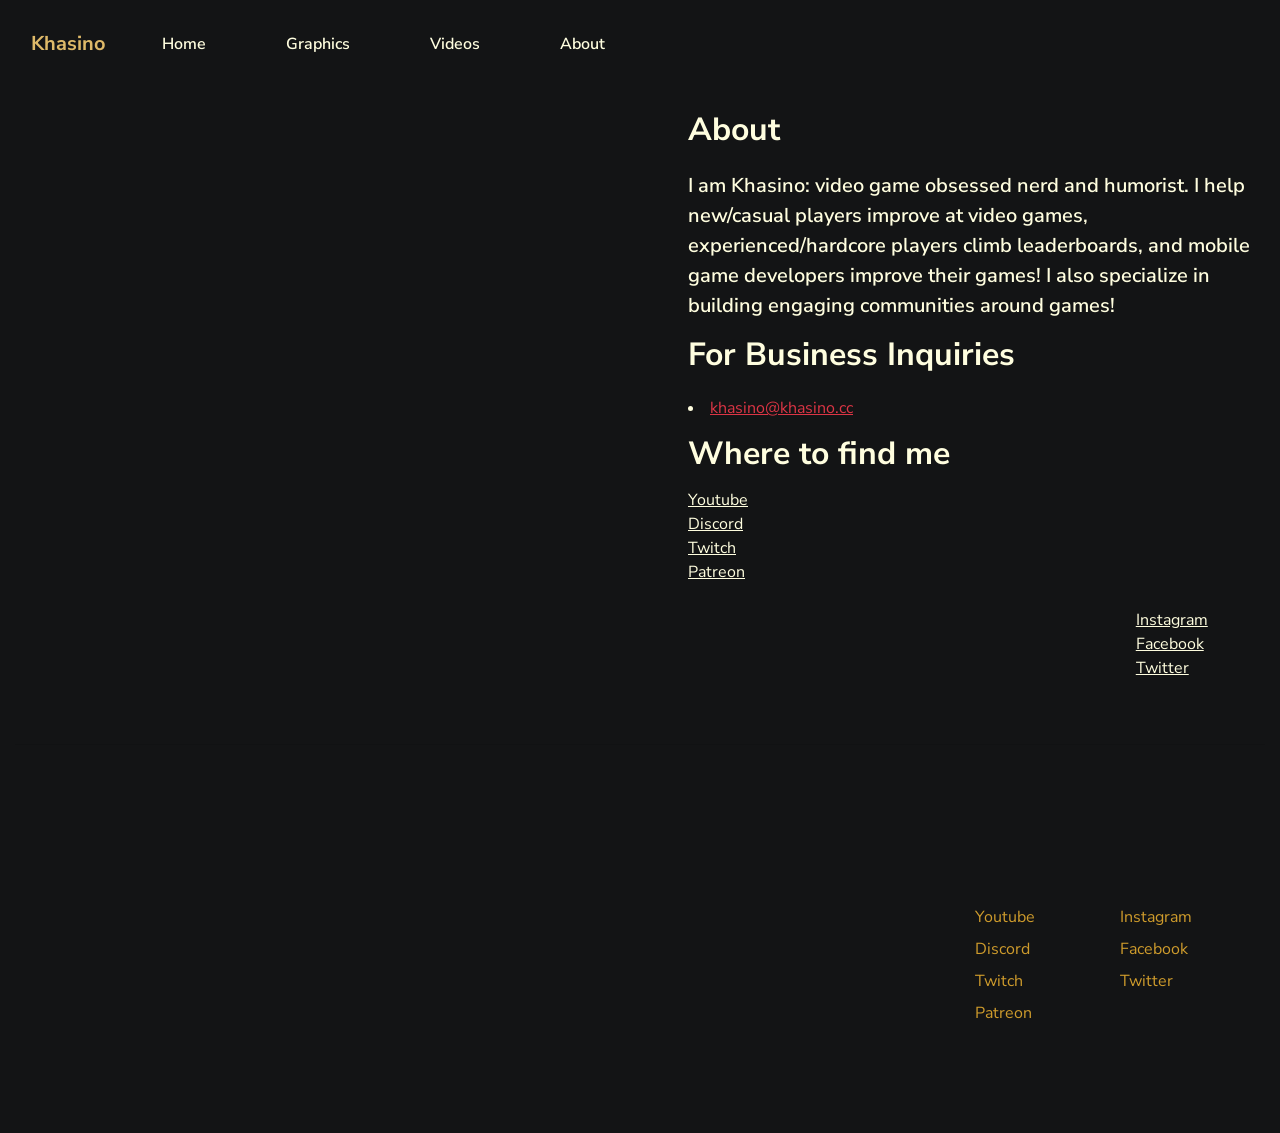
==== about.html @ 590e532f "Update about.html" ====
<!DOCTYPE html>
<html lang="en">

<head>
    <meta charset="utf-8">
    <meta name="viewport" content="width=device-width, initial-scale=1, shrink-to-fit=no">
    <meta http-equiv="X-UA-Compatible" content="ie=edge">
    <meta name="description" content="Khasino" />
    <title>Khasino</title>
	<link rel="icon" type="image/x-icon" href="assets/img/unnamed-removebg-preview.png">
    <link href="https://fonts.googleapis.com/css?family=Nunito+Sans:300,400,600,700,800,900&display=swap" rel="stylesheet">
    <link rel="stylesheet" href="assets/css/main.min.css">
    <link rel="stylesheet" href="assets/css/rtl.css">
</head>

<body>
    <div class="nav-main">
        <div class="container">
                       <nav class="navbar navbar-expand-lg navbar-light">
                <a class="navbar-brand font-weight-bold" href="index.html">Khasino</a>
                <button class="navbar-toggler" type="button" data-toggle="collapse" data-target="#navbarNav" aria-controls="navbarNav" aria-expanded="false" aria-label="Toggle navigation">
                    <span class="navbar-toggler-icon"></span>
                </button>
                <div class="collapse navbar-collapse" id="navbarNav">
                    <ul class="navbar-nav">
                        <li class="nav-item">
                            <a class="nav-link" href="index.html">Home</a>
                        </li>
                        <li class="nav-item">
                            <a class="nav-link" href="graphics.html">Graphics</a>
                        </li>
<li class="nav-item">
                            <a class="nav-link" href="videos.html">Videos</a>
                        </li>
                        <li class="nav-item">
                            <a class="nav-link" href="about.html">About</a>
                        </li>
                    </ul>

                </div>
            </nav>
            <!--end:Nav -->
        </div>
    </div>
    <!--end:Navigation -->
    <main role="main">
        <section class="pt-4">
            <div class="container">
                <div class="row d-flex align-items-center">
                    <div class="col-md-6">
                        <figure><video class="img-fluid" autoplay loop muted><source src="./assets/img/vlc-record-2024.mp4" type="video/mp4">  Your browser does not support the video tag.</video>
                        </figure>
                    </div>
                    <!-- end:col -->
                    <div class="col-md-6 pl-lg-5 pl-md-5">
                        <h2>
                            About
                        </h2>
                        <p class="lead mt-4">I am Khasino: video game obsessed nerd and humorist. I help new/casual players improve at video games, experienced/hardcore players climb leaderboards, and mobile game developers improve their games! I also specialize in building engaging communities around games!</p>
                             <h2>
			    For Business Inquiries
                        </h2>                   
			    <p class="lead mt-4"> <li><a href="mailto:khasino@khasino.cc"><span style="text-decoration: underline;">khasino@khasino.cc</span></a></li> </p>
			    <h2>
                            Where to find me
                        </h2>
						    <p>
							    
                <div>
				                         <ul class="list-unstyled footer-link">
				                            <li><a href="https://www.youtube.com/c/Khasino" target="_blank" rel="noopener noreferrer">Youtube</a></li>
                        <li><a href="https://discord.gg/khasinodojo" target="_blank" rel="noopener noreferrer">Discord</a></li>
                         <li><a href="https://www.twitch.tv/Khasino" target="_blank" rel="noopener noreferrer">Twitch</a></li>
				    <li><a href="https://www.patreon.com/khasino" target="_blank" rel="noopener noreferrer">Patreon</a></li>
							 </ul>
						    </div>
			    
                <div class="col-lg-3 mt-4 ml-auto">
							                         <ul class="list-unstyled footer-link">

<li><a href="https://www.instagram.com/khasinottv/" target="_blank" rel="noopener noreferrer">Instagram</a></li>
                        <li><a href="https://www.facebook.com/KhasinoTTV/" target="_blank" rel="noopener noreferrer">Facebook</a></li>
                        <li><a href="https://twitter.com/khasinottv" target="_blank" rel="noopener noreferrer">Twitter</a></li>			</ul> 
		</div></p>
                    </div>
                    <!-- end:col -->
                </div>
                <hr class="mt-5">
            </div>
        </section>
    </main>
    <footer class="position-relative">
        <div class="container">
            <div class="row">

                <div class="col-lg-auto mt-4">
                    <p class="mb-4"> </p>
                </div>
                <div class="col-lg-3 mt-4 ml-auto">
<ul style="list-style: none; padding: 0; margin: 0; display: flex; width: 100%;">
  <!-- Left group -->
  <li style="width: 50%;">
    <ul style="list-style: none; padding: 0; margin: 0;">
      <li><a href="https://www.youtube.com/c/Khasino" target="_blank" rel="noopener noreferrer" style="display: inline-block; margin-bottom: 8px;">Youtube</a></li>
      <li><a href="https://discord.gg/khasinodojo" target="_blank" rel="noopener noreferrer" style="display: inline-block; margin-bottom: 8px;">Discord</a></li>
      <li><a href="https://www.twitch.tv/Khasino" target="_blank" rel="noopener noreferrer" style="display: inline-block; margin-bottom: 8px;">Twitch</a></li>
      <li><a href="https://www.patreon.com/khasino" target="_blank" rel="noopener noreferrer" style="display: inline-block; margin-bottom: 8px;">Patreon</a></li>
    </ul>
  </li>

  <!-- Right group -->
  <li style="width: 50%;">
    <ul style="list-style: none; padding: 0; margin: 0;">
      <li><a href="https://www.instagram.com/khasinottv/" target="_blank" rel="noopener noreferrer" style="display: inline-block; margin-bottom: 8px;">Instagram</a></li>
      <li><a href="https://www.facebook.com/KhasinoTTV/" target="_blank" rel="noopener noreferrer" style="display: inline-block; margin-bottom: 8px;">Facebook</a></li>
      <li><a href="https://twitter.com/khasinottv" target="_blank" rel="noopener noreferrer" style="display: inline-block; margin-bottom: 8px;">Twitter</a></li>
    </ul>
  </li>
</ul>
                </div>
            </div>
            <!--/.row-->
        </div>
        <!--/.container-->
    </footer>
    <script src="assets/js/main.min.js"></script>
</body>

</html>
---- assets/css/rtl.css ----
/* line 5, src/assets/scss/rtl.scss */
.jumbotron {
  direction: ltr;
  text-align: left;
  margin: 0 2em 0 1em;
  padding-right: 1em;
  margin: 0 !important;
}

/*# sourceMappingURL=../../../scss */
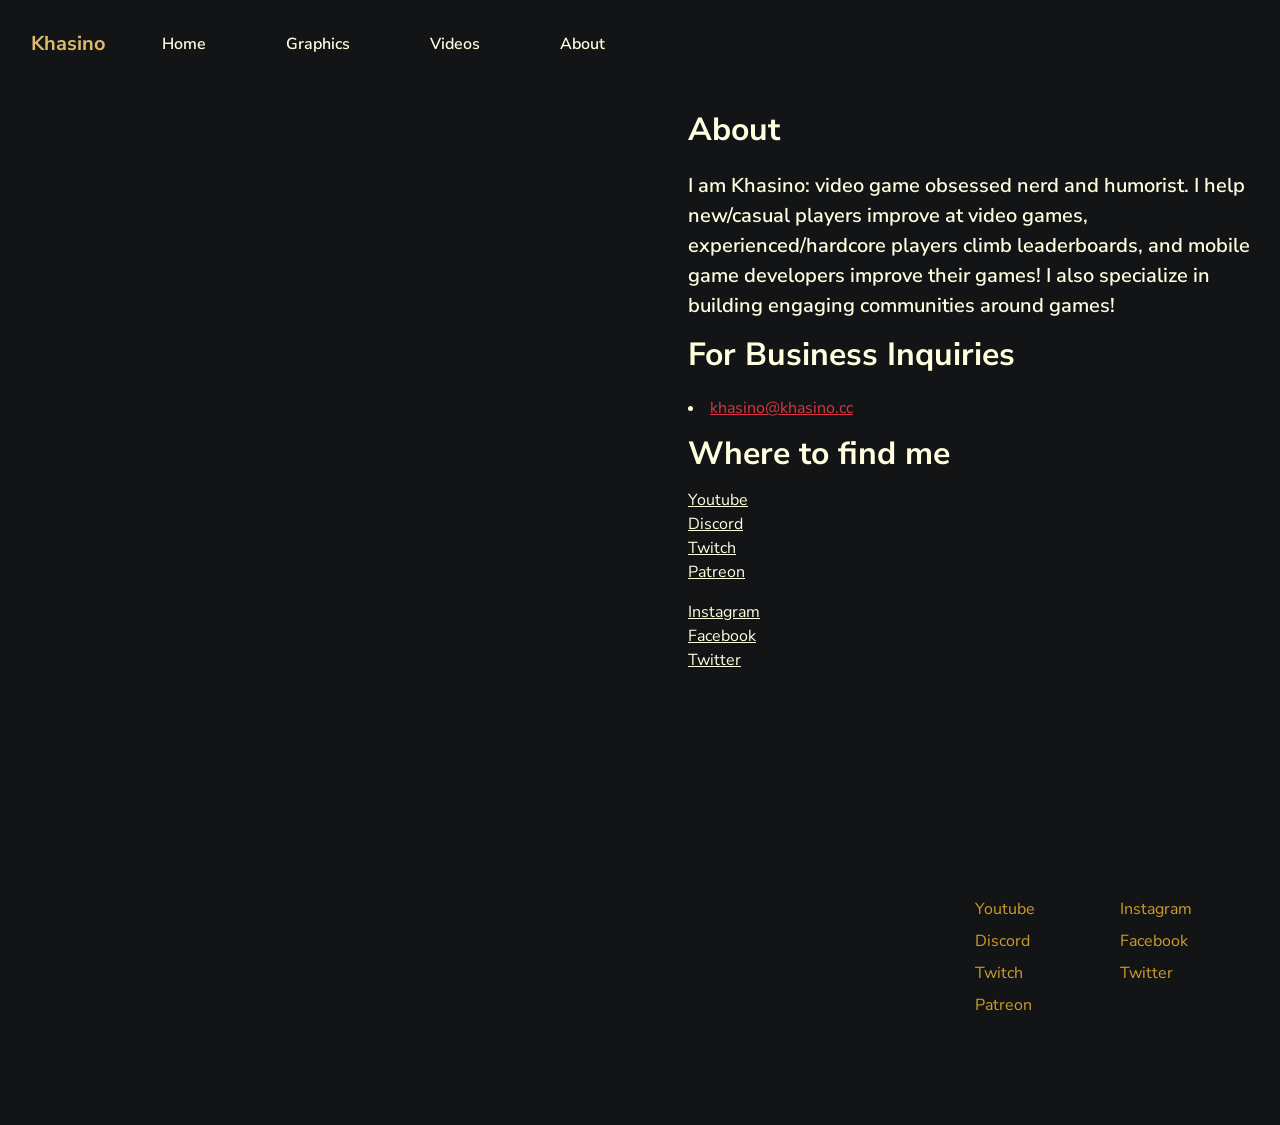
==== commit 753dce49: "Update about.html" ====
--- a/about.html
+++ b/about.html
@@ -75,7 +75,7 @@
 							 </ul>
 						    </div>
 			    
-                <div class="col-lg-3 mt-4 ml-auto">
+                <div>
 							                         <ul class="list-unstyled footer-link">
 
 <li><a href="https://www.instagram.com/khasinottv/" target="_blank" rel="noopener noreferrer">Instagram</a></li>
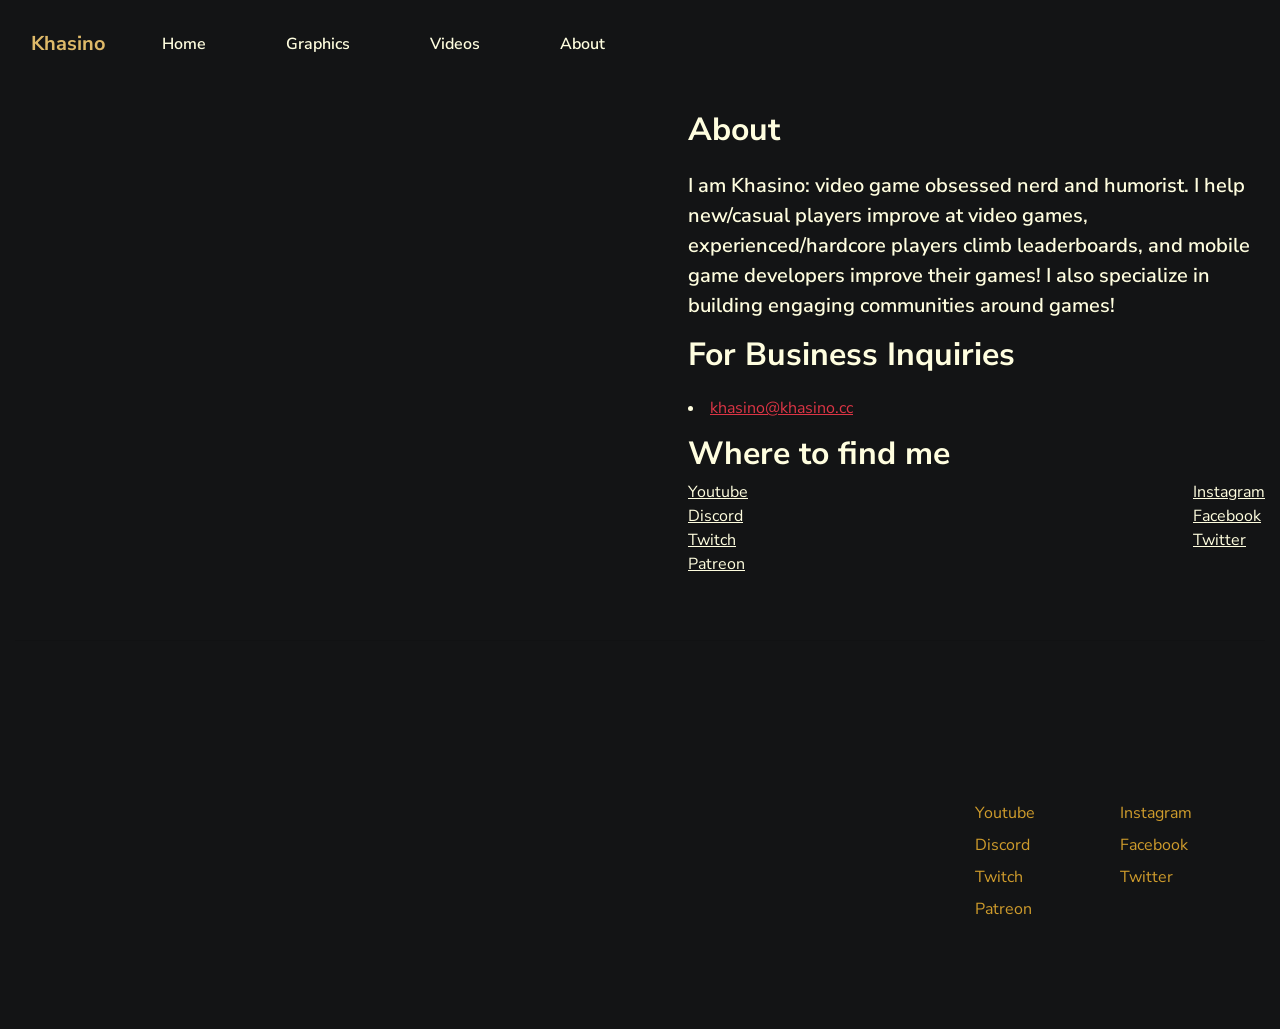
==== commit 54430074: "Update about.html" ====
--- a/about.html
+++ b/about.html
@@ -64,24 +64,22 @@
 			    <h2>
                             Where to find me
                         </h2>
-						    <p>
-							    
-                <div>
-				                         <ul class="list-unstyled footer-link">
-				                            <li><a href="https://www.youtube.com/c/Khasino" target="_blank" rel="noopener noreferrer">Youtube</a></li>
-                        <li><a href="https://discord.gg/khasinodojo" target="_blank" rel="noopener noreferrer">Discord</a></li>
-                         <li><a href="https://www.twitch.tv/Khasino" target="_blank" rel="noopener noreferrer">Twitch</a></li>
-				    <li><a href="https://www.patreon.com/khasino" target="_blank" rel="noopener noreferrer">Patreon</a></li>
-							 </ul>
-						    </div>
-			    
-                <div>
-							                         <ul class="list-unstyled footer-link">
+<div style="display: flex; justify-content: space-between;">
+  <!-- Left list -->
+  <ul class="list-unstyled footer-link" style="margin-right: 40px;">
+    <li><a href="https://www.youtube.com/c/Khasino" target="_blank" rel="noopener noreferrer">Youtube</a></li>
+    <li><a href="https://discord.gg/khasinodojo" target="_blank" rel="noopener noreferrer">Discord</a></li>
+    <li><a href="https://www.twitch.tv/Khasino" target="_blank" rel="noopener noreferrer">Twitch</a></li>
+    <li><a href="https://www.patreon.com/khasino" target="_blank" rel="noopener noreferrer">Patreon</a></li>
+  </ul>
 
-<li><a href="https://www.instagram.com/khasinottv/" target="_blank" rel="noopener noreferrer">Instagram</a></li>
-                        <li><a href="https://www.facebook.com/KhasinoTTV/" target="_blank" rel="noopener noreferrer">Facebook</a></li>
-                        <li><a href="https://twitter.com/khasinottv" target="_blank" rel="noopener noreferrer">Twitter</a></li>			</ul> 
-		</div></p>
+  <!-- Right list -->
+  <ul class="list-unstyled footer-link">
+    <li><a href="https://www.instagram.com/khasinottv/" target="_blank" rel="noopener noreferrer">Instagram</a></li>
+    <li><a href="https://www.facebook.com/KhasinoTTV/" target="_blank" rel="noopener noreferrer">Facebook</a></li>
+    <li><a href="https://twitter.com/khasinottv" target="_blank" rel="noopener noreferrer">Twitter</a></li>
+  </ul>
+</div>
                     </div>
                     <!-- end:col -->
                 </div>
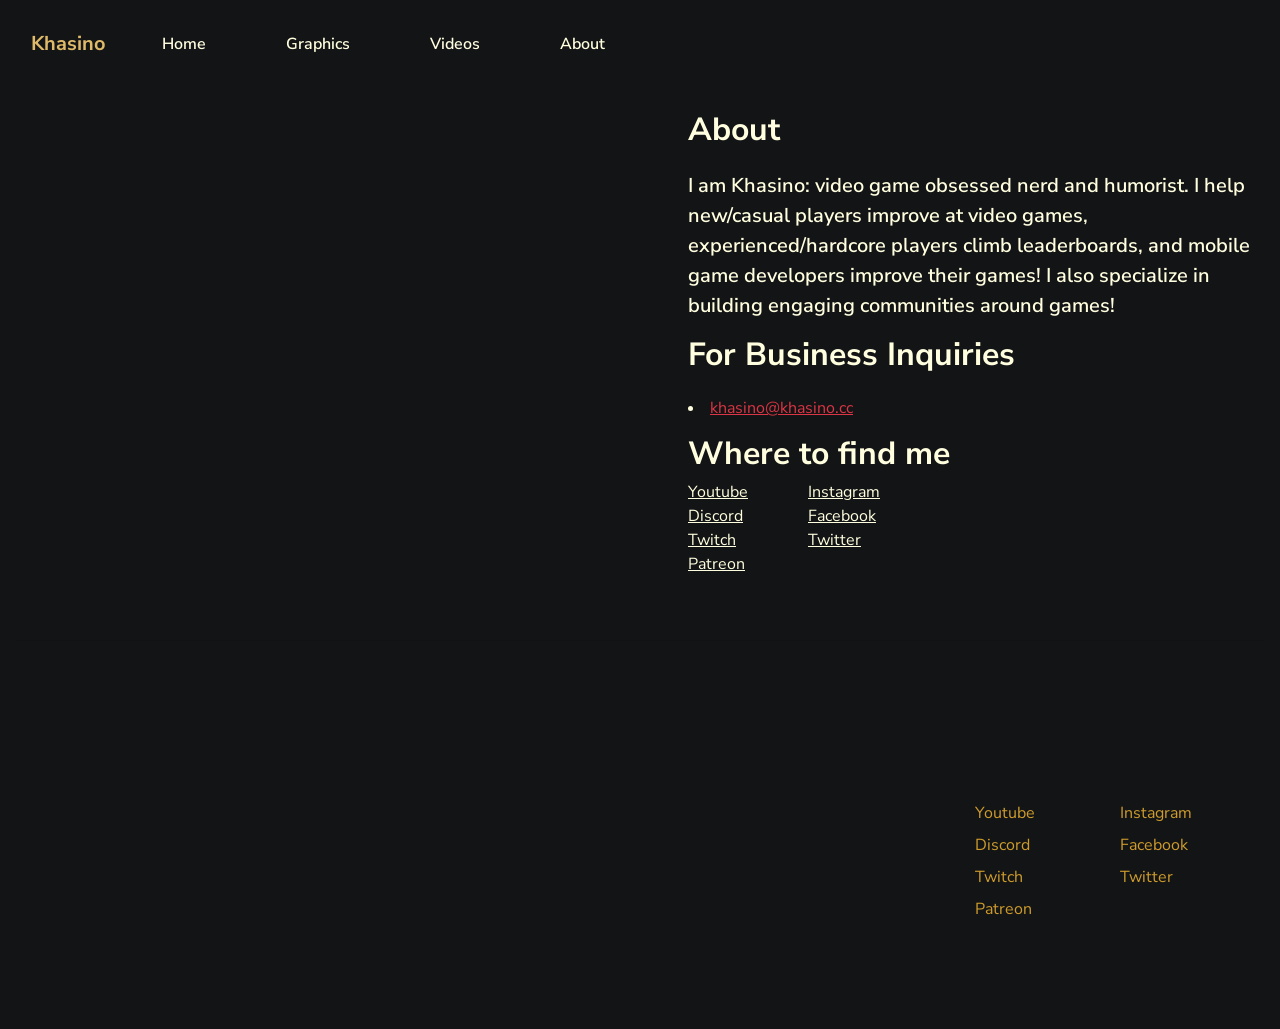
==== commit ef3ea704: "Update about.html" ====
--- a/about.html
+++ b/about.html
@@ -64,9 +64,9 @@
 			    <h2>
                             Where to find me
                         </h2>
-<div style="display: flex; justify-content: space-between;">
+<div style="display: flex; justify-content: flex-start; gap: 60px;">
   <!-- Left list -->
-  <ul class="list-unstyled footer-link" style="margin-right: 40px;">
+  <ul class="list-unstyled footer-link">
     <li><a href="https://www.youtube.com/c/Khasino" target="_blank" rel="noopener noreferrer">Youtube</a></li>
     <li><a href="https://discord.gg/khasinodojo" target="_blank" rel="noopener noreferrer">Discord</a></li>
     <li><a href="https://www.twitch.tv/Khasino" target="_blank" rel="noopener noreferrer">Twitch</a></li>
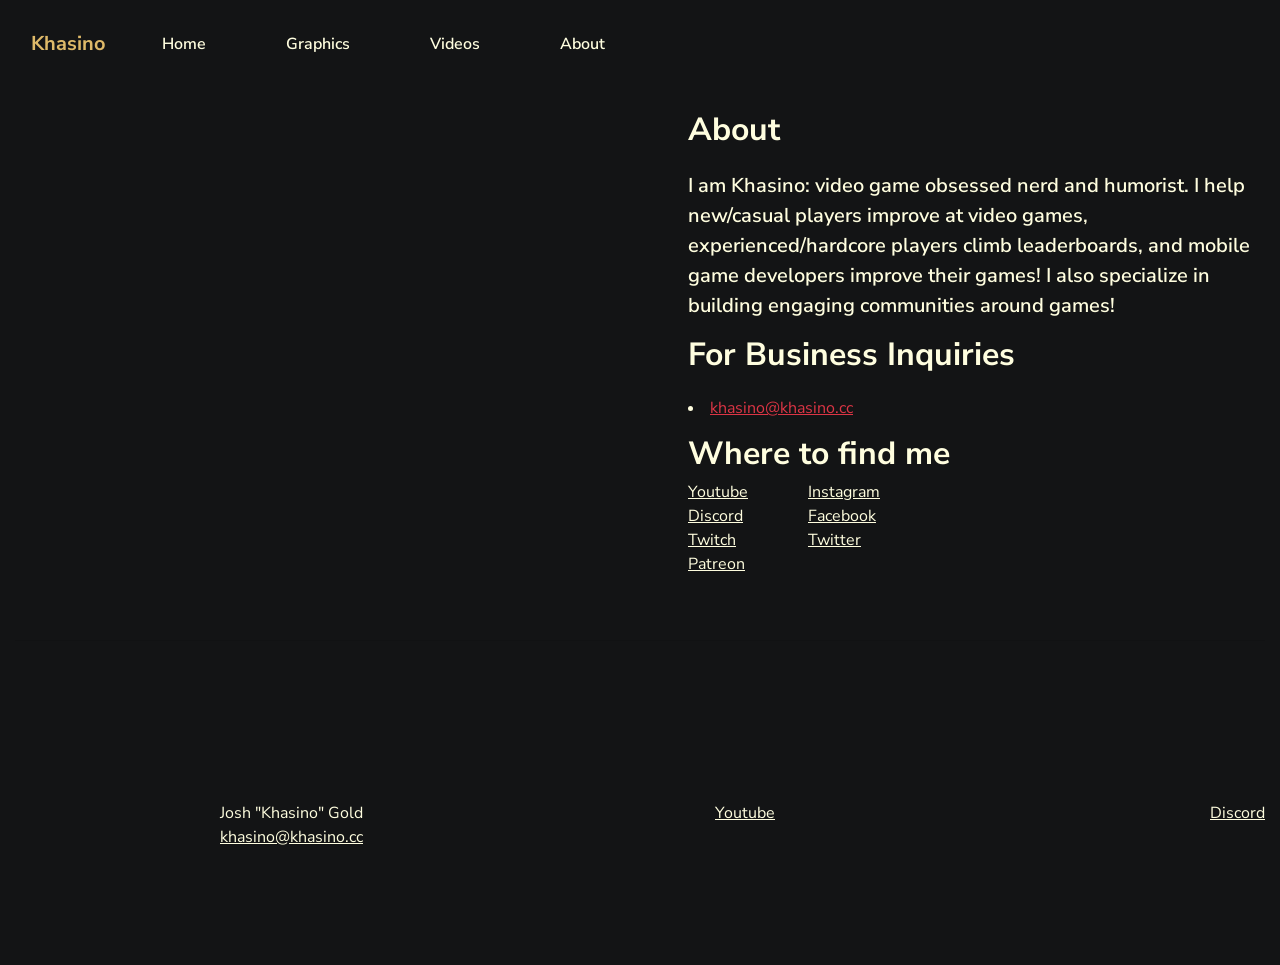
==== commit 86827594: "Update about.html" ====
--- a/about.html
+++ b/about.html
@@ -95,26 +95,22 @@
                     <p class="mb-4"> </p>
                 </div>
                 <div class="col-lg-3 mt-4 ml-auto">
-<ul style="list-style: none; padding: 0; margin: 0; display: flex; width: 100%;">
-  <!-- Left group -->
-  <li style="width: 50%;">
-    <ul style="list-style: none; padding: 0; margin: 0;">
-      <li><a href="https://www.youtube.com/c/Khasino" target="_blank" rel="noopener noreferrer" style="display: inline-block; margin-bottom: 8px;">Youtube</a></li>
-      <li><a href="https://discord.gg/khasinodojo" target="_blank" rel="noopener noreferrer" style="display: inline-block; margin-bottom: 8px;">Discord</a></li>
-      <li><a href="https://www.twitch.tv/Khasino" target="_blank" rel="noopener noreferrer" style="display: inline-block; margin-bottom: 8px;">Twitch</a></li>
-      <li><a href="https://www.patreon.com/khasino" target="_blank" rel="noopener noreferrer" style="display: inline-block; margin-bottom: 8px;">Patreon</a></li>
-    </ul>
-  </li>
+                     <ul class="list-unstyled footer-link">
+                        <li>Josh "Khasino" Gold</li>
+                        <li></li>
+						<li><a href="mailto:khasino@khasino.cc"><span style="text-decoration: underline;">khasino@khasino.cc</span></a></li>
+                        </ul>
+                </div>
+                <div class="col-lg-3 mt-4 ml-auto">
+                    <ul class="list-unstyled footer-link">
+                        <li><a href="https://www.youtube.com/c/Khasino" target="_blank" rel="noopener noreferrer">Youtube</a></li>
+                    </ul>
+                </div>
+                <div class="col-lg-auto ml-lg-auto mt-4">
+                    <ul class="list-unstyled footer-link">
 
-  <!-- Right group -->
-  <li style="width: 50%;">
-    <ul style="list-style: none; padding: 0; margin: 0;">
-      <li><a href="https://www.instagram.com/khasinottv/" target="_blank" rel="noopener noreferrer" style="display: inline-block; margin-bottom: 8px;">Instagram</a></li>
-      <li><a href="https://www.facebook.com/KhasinoTTV/" target="_blank" rel="noopener noreferrer" style="display: inline-block; margin-bottom: 8px;">Facebook</a></li>
-      <li><a href="https://twitter.com/khasinottv" target="_blank" rel="noopener noreferrer" style="display: inline-block; margin-bottom: 8px;">Twitter</a></li>
-    </ul>
-  </li>
-</ul>
+                        <li><a href="https://discord.gg/khasinodojo" target="_blank" rel="noopener noreferrer">Discord</a></li>
+                    </ul>
                 </div>
             </div>
             <!--/.row-->
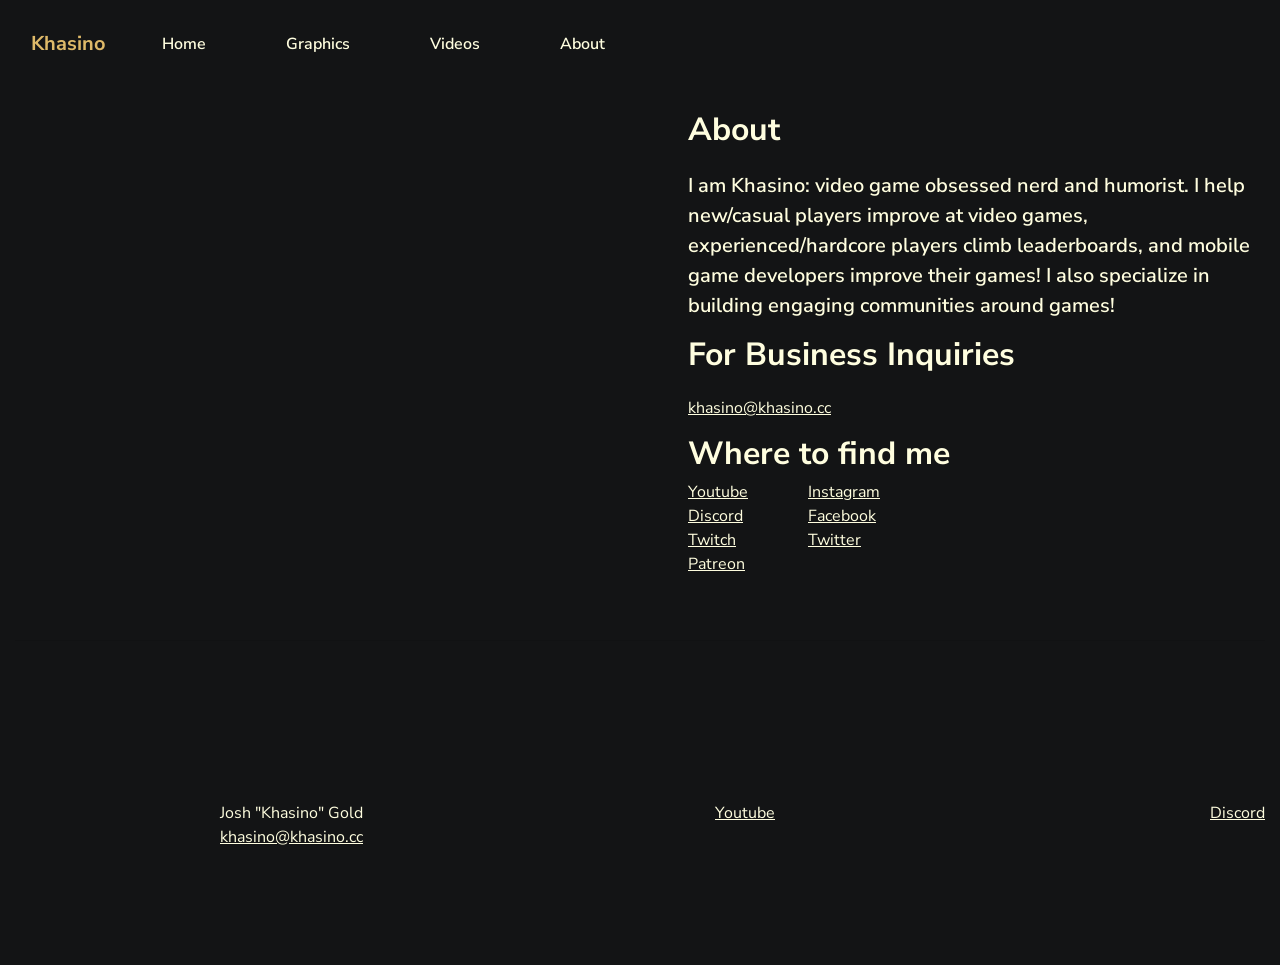
==== commit d3ef9eac: "Update about.html" ====
--- a/about.html
+++ b/about.html
@@ -60,7 +60,7 @@
                              <h2>
 			    For Business Inquiries
                         </h2>                   
-			    <p class="lead mt-4"> <li><a href="mailto:khasino@khasino.cc"><span style="text-decoration: underline;">khasino@khasino.cc</span></a></li> </p>
+			    <p class="lead mt-4"> <ul class="list-unstyled footer-link"><li><a href="mailto:khasino@khasino.cc"><span style="text-decoration: underline;">khasino@khasino.cc</span></a></li> </ul></p>
 			    <h2>
                             Where to find me
                         </h2>
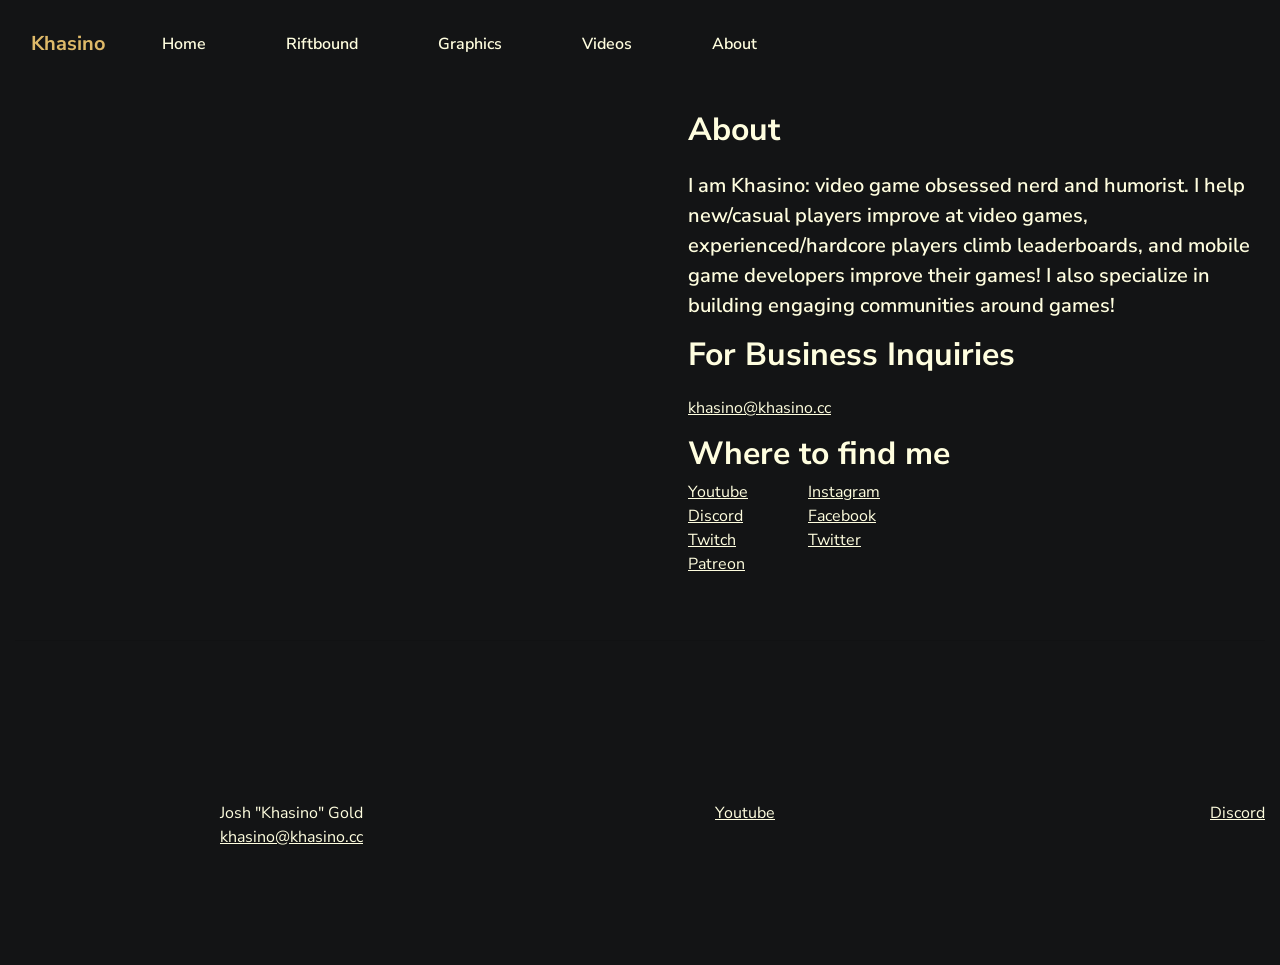
==== commit c29aec51: "Update about.html" ====
--- a/about.html
+++ b/about.html
@@ -25,6 +25,9 @@
                     <ul class="navbar-nav">
                         <li class="nav-item">
                             <a class="nav-link" href="index.html">Home</a>
+                        </li>
+						                        <li class="nav-item">
+                            <a class="nav-link" href="graphics.html">Riftbound</a>
                         </li>
                         <li class="nav-item">
                             <a class="nav-link" href="graphics.html">Graphics</a>
